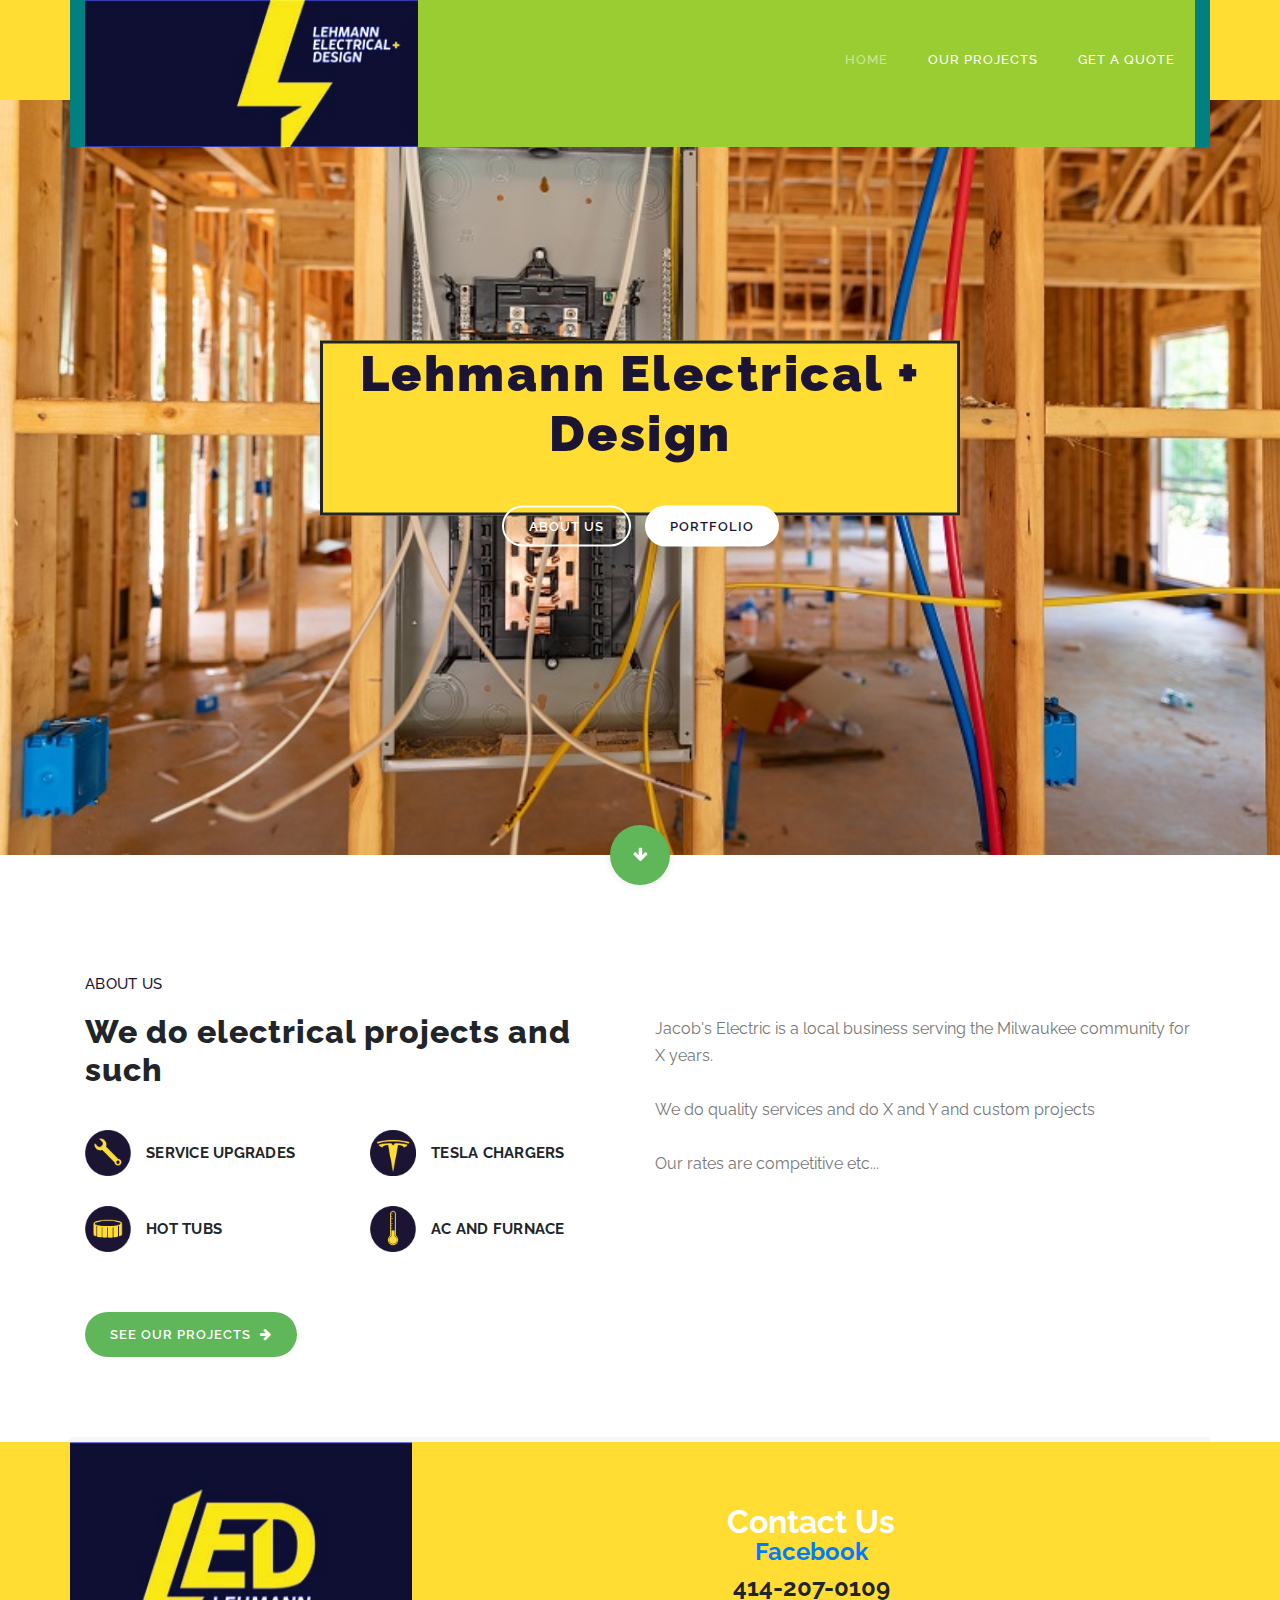
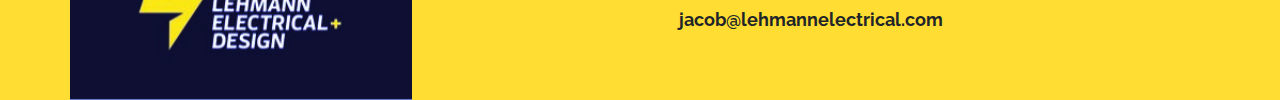
==== index.html @ bef442b4 "Update index.html" ====
<!DOCTYPE html>
<html lang="en">

<head>

    <meta charset="utf-8">
    <meta name="viewport" content="width=device-width, initial-scale=1, shrink-to-fit=yes">
    <meta name="description" content="">
    <meta name="author" content="">
    <link href="https://fonts.googleapis.com/css?family=Raleway:100,200,300,400,500,600,700,800,900&display=swap" rel="stylesheet">

    <title>Lehmann Electrial + Design</title>

    <!--

Breezed Template

https://templatemo.com/tm-543-breezed

-->
    <!-- Additional CSS Files -->
    <link rel="stylesheet" type="text/css" href="assets/css/bootstrap.min.css">

    <link rel="stylesheet" type="text/css" href="assets/css/font-awesome.css">

    <link rel="stylesheet" href="assets/css/templatemo-breezed.css">

    <link rel="stylesheet" href="assets/css/owl-carousel.css">

    <link rel="stylesheet" href="assets/css/lightbox.css">

</head>

<body>

    <!-- ***** Preloader Start ***** -->
    <div id="preloader">
        <div class="jumper">
            <div></div>
            <div></div>
            <div></div>
        </div>
    </div>
    <!-- ***** Preloader End ***** -->


    <!-- ***** Header Area Start ***** -->
    <header class="header-area header-sticky" style="background-color: #ffdd32; position:fixed;">
        <div class="container" style="background-color: teal;">
            <nav class="main-nav" style="background-color: yellowgreen;">
                <!-- ***** Logo Start ***** -->
                <img src="assets/images/LED1.jpg" alt="" style="width: 30%; text-align: left;">
                <!-- ***** Logo End ***** -->
                <!-- ***** Menu Start ***** -->
                <ul class="nav" style="padding-top: 20px;">
                    <li class="scroll-to-section"><a href="index.html" class="active">Home</a></li>
                    <li class="scroll-to-section"><a href="projects.html">Our Projects</a></li>
                    <li class="scroll-to-section"><a href="quote.html">Get a Quote</a></li>
                    <!-- Commented out from original
                            <div class="search-icon">
                                <a href="#search"><i class="fa fa-search"></i></a>
                            </div>
                            -->
                </ul>
                <a class='menu-trigger'>
                    <span>Menu</span>
                </a>
                <!-- ***** Menu End ***** -->
            </nav>
        </div>
    </header>
    <!-- ***** Header Area End ***** -->

    <!-- ***** Search Area ***** -->
    <div id="search">
        <button type="button" class="close">×</button>
        <form id="contact" action="#" method="get">
            <fieldset>
                <input type="search" name="q" placeholder="SEARCH KEYWORD(s)" aria-label="Search through site content">
            </fieldset>
            <fieldset>
                <button type="submit" class="main-button">Search</button>
            </fieldset>
        </form>
    </div>

    <!-- ***** Main Banner Area Start ***** -->
    <div class="main-banner header-text" id="top">
        <div class="Modern-Slider">
            <!-- Item -->
            <div class="item">
                <div class="img-fill">
                    <img src="assets/images/wiring.jpeg" alt="">
                    <div class="text-content" style="background-color: #ffdd32; width: fit-content; height: 175px; border: solid;">
                        <!-- <h3>Welcome To Breezed</h3> -->
                        <h5>Lehmann Electrical + Design</h5>
                        <a href="#about" class="main-stroked-button">About Us</a>
                        <a href="projects.html" class="main-filled-button">Portfolio</a>
                    </div>
                </div>
            </div>
            <!-- Commented out from original version

          <div class="item">
            <div class="img-fill">
                <img src="assets/images/slide-02.jpg" alt="">
                <div class="text-content">
                  <h3>Integrated Marketing Media</h3>
                  <h5>Best Digital Marketing</h5>
                  <a href="#" class="main-stroked-button">Read More</a>
                  <a href="#" class="main-filled-button">Take Action</a>
                </div>
            </div>
          </div>

          <div class="item">
            <div class="img-fill">
                <img src="assets/images/slide-03.jpg" alt="">
                <div class="text-content">
                  <h3>High Performance</h3>
                  <h5>Robust and Speedy</h5>
                  <a href="#" class="main-stroked-button">Learn More</a>
                  <a href="#" class="main-filled-button">Get It Now</a>
                </div>
            </div>
          </div>
        -->
        </div>
    </div>
    <div class="scroll-down scroll-to-section"><a href="#about"><i class="fa fa-arrow-down"></i></a></div>
    <!-- ***** Main Banner Area End ***** -->

    <!-- ***** About Area Starts ***** -->
    <section class="section" id="about">
        <div class="container">
            <div class="row">
                <div class="col-lg-6 col-md-6 col-xs-12">
                    <div class="left-text-content">
                        <div class="section-heading">
                            <h6>About Us</h6>
                            <h2>We do electrical projects and such</h2>
                        </div>
                        <div class="row">
                            <div class="col-md-6 col-sm-6">
                                <div class="service-item">
                                    <img src="assets/images/wrench.png" alt="">
                                    <h4>Service Upgrades</h4>
                                </div>
                            </div>
                            <div class="col-md-6 col-sm-6">
                                <div class="service-item">
                                    <img src="assets/images/tesla.png" alt="">
                                    <h4>Tesla Chargers</h4>
                                </div>
                            </div>
                            <div class="col-md-6 col-sm-6">
                                <div class="service-item">
                                    <img src="assets/images/hottub.png" alt="">
                                    <h4>Hot Tubs</h4>
                                </div>
                            </div>
                            <div class="col-md-6 col-sm-6">
                                <div class="service-item">
                                    <img src="assets/images/thermostat.png" alt="">
                                    <h4>AC and Furnace</h4>
                                </div>
                            </div>
                            <div class="col-md-12">
                                <a href="projects.html" class="main-button-icon">
                                    See our Projects <i class="fa fa-arrow-right" ></i>
                                </a>
                            </div>
                        </div>
                    </div>
                </div>
                <div class="col-lg-6 col-md-6 col-xs-12">
                    <div class="right-text-content">
                        <p> Jacob's Electric is a local business serving the Milwaukee community for X years.
                            <br><br>We do quality services and do X and Y and custom projects
                            <br><br>Our rates are competitive etc...</p>
                    </div>
                </div>
            </div>
        </div>
    </section>


    <!-- ***** Footer Start ***** -->
    <section class="section" id="contact-us" style="margin:auto;">
        <div class="container" style="align-content: center;">
            <div class="row">
                <img src="assets/images/LED3.jpg" style=" width: 30%; height: 30%; margin: auto;">
                <div class="container" style="width:70%; height: 50%; margin: auto;">
                    <li>
                        <p style="text-align: center; font-size: xx-large; color: white; font-weight: bolder;">Contact Us</p>
                    </li>
                    <li style="text-align: center; font-size: x-large; font-weight: bolder;">
                        <a href="https://www.facebook.com/LehmannElec">Facebook</a></li>
                    <li style="text-align: center; font-size: x-large; font-weight: bolder;">414-207-0109</li>
                    <li style="text-align: center; font-size: large; font-weight: bolder;">jacob@lehmannelectrical.com</li>

                </div>
            </div>
            <div class="left-text-content" style="width: 25%;">

            </div>
        </div>


        <!-- jQuery -->
        <script src="assets/js/jquery-2.1.0.min.js"></script>

        <!-- Bootstrap -->
        <script src="assets/js/popper.js"></script>
        <script src="assets/js/bootstrap.min.js"></script>

        <!-- Plugins -->
        <script src="assets/js/owl-carousel.js"></script>
        <script src="assets/js/scrollreveal.min.js"></script>
        <script src="assets/js/waypoints.min.js"></script>
        <script src="assets/js/jquery.counterup.min.js"></script>
        <script src="assets/js/imgfix.min.js"></script>
        <script src="assets/js/slick.js"></script>
        <script src="assets/js/lightbox.js"></script>
        <script src="assets/js/isotope.js"></script>

        <!-- Global Init -->
        <script src="assets/js/custom.js"></script>

        <script>
            $(function() {
                var selectedClass = "";
                $("p").click(function() {
                    selectedClass = $(this).attr("data-rel");
                    $("#portfolio").fadeTo(50, 0.1);
                    $("#portfolio div").not("." + selectedClass).fadeOut();
                    setTimeout(function() {
                        $("." + selectedClass).fadeIn();
                        $("#portfolio").fadeTo(50, 1);
                    }, 500);

                });
            });
        </script>

</body>

</html>
---- assets/css/templatemo-breezed.css ----
/*

Breezed Template

https://templatemo.com/tm-543-breezed

*/


/* ---------------------------------------------
Table of contents
------------------------------------------------
01. font & reset css
02. reset
03. global styles
04. header
05. banner
06. features
07. testimonials
08. contact
09. footer
10. preloader
11. search
12. portfolio

--------------------------------------------- */


/* 
---------------------------------------------
font & reset css
--------------------------------------------- 
*/

@import url("https://fonts.googleapis.com/css?family=Poppins:100,200,300,400,500,600,700,800,900");

/* 
---------------------------------------------
reset
--------------------------------------------- 
*/

html,
body,
div,
span,
applet,
object,
iframe,
h1,
h2,
h3,
h4,
h5,
h6,
p,
blockquote,
div pre,
a,
abbr,
acronym,
address,
big,
cite,
code,
del,
dfn,
em,
font,
img,
ins,
kbd,
q,
s,
samp,
small,
strike,
strong,
sub,
sup,
tt,
var,
b,
u,
i,
center,
dl,
dt,
dd,
ol,
ul,
li,
figure,
header,
nav,
section,
article,
aside,
footer,
figcaption {
    margin: 0;
    padding: 0;
    border: 0;
    outline: 0;
}

.clearfix:after {
    content: ".";
    display: block;
    clear: both;
    visibility: hidden;
    line-height: 0;
    height: 0;
}

.clearfix {
    display: inline-block;
}

html[xmlns] .clearfix {
    display: block;
}

* html .clearfix {
    height: 1%;
}

ul,
li {
    padding: 0;
    margin: 0;
    list-style: none;
}

header,
nav,
section,
article,
aside,
footer,
hgroup {
    display: block;
}

* {
    box-sizing: border-box;
}

html,
body {
    font-family: 'Raleway', sans-serif;
    font-weight: 400;
    background-color: #fff;
    font-size: 16px;
    -ms-text-size-adjust: 100%;
    -webkit-font-smoothing: antialiased;
    -moz-osx-font-smoothing: grayscale;
}

a {
    text-decoration: none !important;
}

h1,
h2,
h3,
h4,
h5,
h6 {
    margin-top: 0px;
    margin-bottom: 0px;
}

ul {
    margin-bottom: 0px;
}

p {
    font-size: 14px;
    line-height: 25px;
    color: #777;
}


/* 
---------------------------------------------
global styles
--------------------------------------------- 
*/

html,
body {
    background: #fff;
    font-family: 'Raleway', sans-serif;
}

::selection {
    background: #5fb759;
    color: #fff;
}

::-moz-selection {
    background: #5fb759;
    color: #fff;
}

@media (max-width: 991px) {
    html,
    body {
        overflow-x: hidden;
    }
    .mobile-top-fix {
        margin-top: 30px;
        margin-bottom: 0px;
    }
    .mobile-bottom-fix {
        margin-bottom: 30px;
    }
    .mobile-bottom-fix-big {
        margin-bottom: 60px;
    }
}

a.main-stroked-button {
    font-size: 13px;
    border-radius: 25px;
    padding: 11px 25px;
    background-color: transparent;
    border: 2px solid #fff;
    text-transform: uppercase;
    color: #fff;
    font-weight: 600;
    letter-spacing: 1px;
    -webkit-transition: all 0.3s ease 0s;
    -moz-transition: all 0.3s ease 0s;
    -o-transition: all 0.3s ease 0s;
    transition: all 0.3s ease 0s;
}

a.main-stroked-button:hover {
    background-color: #fff;
    color: #5fb759;
}

a.main-filled-button {
    font-size: 13px;
    border-radius: 25px;
    padding: 13px 25px;
    background-color: #fff;
    text-transform: uppercase;
    color: #1c1433;
    font-weight: 600;
    letter-spacing: 1px;
    -webkit-transition: all 0.3s ease 0s;
    -moz-transition: all 0.3s ease 0s;
    -o-transition: all 0.3s ease 0s;
    transition: all 0.3s ease 0s;
}

a.main-filled-button:hover {
    color: #fff;
    background-color: #ffdd32;
}

a.main-button-icon {
    font-size: 13px;
    border-radius: 25px;
    padding: 13px 25px;
    background-color: #5fb759;
    text-transform: uppercase;
    color: #fff;
    font-weight: 600;
    letter-spacing: 1px;
    -webkit-transition: all 0.3s ease 0s;
    -moz-transition: all 0.3s ease 0s;
    -o-transition: all 0.3s ease 0s;
    transition: all 0.3s ease 0s;
}

a.main-button-icon i {
    margin-left: 5px;
    -webkit-transition: all 0.3s ease-in-out 0s;
    -moz-transition: all 0.3s ease-in-out 0s;
    -o-transition: all 0.3s ease-in-out 0s;
    transition: all 0.3s ease-in-out 0s;
}

a.main-button-icon:hover i {
    padding-left: 5px;
}

button.main-button {
    outline: none;
    border: none;
    cursor: pointer;
    font-size: 13px;
    border-radius: 25px;
    padding: 10px 25px;
    background-color: #fff;
    text-transform: uppercase;
    color: #5fb759;
    font-weight: 600;
    letter-spacing: 1px;
    -webkit-transition: all 0.3s ease 0s;
    -moz-transition: all 0.3s ease 0s;
    -o-transition: all 0.3s ease 0s;
    transition: all 0.3s ease 0s;
}

button.main-button:hover {
    color: #fff;
    background-color: #5fb759;
}

button.main-button-icon {
    border: none;
    outline: none;
    font-size: 13px;
    border-radius: 25px;
    padding: 13px 25px;
    background-color: #5fb759;
    text-transform: uppercase;
    color: #fff;
    font-weight: 600;
    letter-spacing: 1px;
    -webkit-transition: all 0.3s ease 0s;
    -moz-transition: all 0.3s ease 0s;
    -o-transition: all 0.3s ease 0s;
    transition: all 0.3s ease 0s;
}

button.main-button-icon i {
    margin-left: 5px;
    -webkit-transition: all 0.3s ease-in-out 0s;
    -moz-transition: all 0.3s ease-in-out 0s;
    -o-transition: all 0.3s ease-in-out 0s;
    transition: all 0.3s ease-in-out 0s;
}

button.main-button-icon:hover i {
    padding-left: 5px;
}

a.text-button-icon {
    text-transform: uppercase;
    color: #1e1e1e;
    font-size: 13px;
    font-weight: 600;
    letter-spacing: 1px;
    -webkit-transition: all 0.3s ease 0s;
    -moz-transition: all 0.3s ease 0s;
    -o-transition: all 0.3s ease 0s;
    transition: all 0.3s ease 0s;
}

a.text-button-icon i {
    margin-left: 5px;
    -webkit-transition: all 0.3s ease-in-out 0s;
    -moz-transition: all 0.3s ease-in-out 0s;
    -o-transition: all 0.3s ease-in-out 0s;
    transition: all 0.3s ease-in-out 0s;
}

a.text-button-icon:hover {
    color: #5fb759;
}

a.text-button-icon:hover i {
    padding-left: 5px;
}

.section-heading h6 {
    font-size: 15px;
    font-weight: 500;
    text-transform: uppercase;
    letter-spacing: 0.25px;
    margin-top: 0px;
    margin-bottom: 0px;
}

.section-heading h2 {
    font-size: 32px;
    font-weight: 800;
    letter-spacing: 1px;
    margin-top: 20px;
    margin-bottom: 0px;
}


/* 
---------------------------------------------
header
--------------------------------------------- 
*/

.background-header {
    background-color: #ffdd32;
    height: 100px!important;
    position: fixed!important;
    top: 0px;
    left: 0px;
    right: 0px;
    box-shadow: 0px 0px 10px rgba(0, 0, 0, 0.15)!important;
}

.background-header .logo,
.background-header .main-nav .nav li a {
    color: #1e1e1e!important;
}

.background-header .main-nav .nav li:hover a {
    color: #5fb759!important;
}

.background-header .nav li a.active {
    color: #5fb759!important;
}

.header-area {
    position: absolute;
    top: 0px;
    left: 0px;
    right: 0px;
    z-index: 100;
    height: 100px;
    -webkit-transition: all .5s ease 0s;
    -moz-transition: all .5s ease 0s;
    -o-transition: all .5s ease 0s;
    transition: all .5s ease 0s;
}

.header-area .main-nav {
    min-height: 80px;
    background: transparent;
}

.header-area .main-nav .logo {
    line-height: 80px;
    color: #fff;
    font-size: 28px;
    font-weight: 700;
    text-transform: uppercase;
    letter-spacing: 2px;
    float: left;
    -webkit-transition: all 0.3s ease 0s;
    -moz-transition: all 0.3s ease 0s;
    -o-transition: all 0.3s ease 0s;
    transition: all 0.3s ease 0s;
}

.header-area .main-nav .nav {
    float: right;
    margin-top: 27px;
    margin-right: 0px;
    background-color: transparent;
    -webkit-transition: all 0.3s ease 0s;
    -moz-transition: all 0.3s ease 0s;
    -o-transition: all 0.3s ease 0s;
    transition: all 0.3s ease 0s;
    position: relative;
    z-index: 999;
}

.header-area .main-nav .nav li {
    padding-left: 20px;
    padding-right: 20px;
}

.header-area .main-nav .nav .search-icon {
    float: right;
    margin-left: 15px;
}

.header-area .main-nav .nav .search-icon a {
    background-color: #fff;
    color: #5fb759;
    width: 40px;
    height: 40px;
    display: inline-block;
    text-align: center;
    line-height: 40px;
}

@media (max-width: 767px) {
    .header-area .main-nav .nav .search-icon {
        float: none;
        text-align: center;
        width: 100%;
        background-color: #fff;
        margin-left: 0px;
    }
}

.header-area .main-nav .nav .search-icon a:hover {
    opacity: 1;
    color: #5fb759!important;
}

.header-area .main-nav .nav li a {
    display: block;
    font-weight: 500;
    font-size: 13px;
    color: #7a7a7a;
    text-transform: uppercase;
    -webkit-transition: all 0.3s ease 0s;
    -moz-transition: all 0.3s ease 0s;
    -o-transition: all 0.3s ease 0s;
    transition: all 0.3s ease 0s;
    height: 40px;
    line-height: 40px;
    border: transparent;
    letter-spacing: 1px;
}

.header-area .main-nav .nav li a {
    color: #fff;
}

.header-area .main-nav .nav li:hover a,
.header-area .main-nav .nav li a.active {
    color: #fff!important;
    opacity: 0.5;
}

.background-header .main-nav .nav li:hover a,
.background-header .main-nav .nav li a.active {
    color: #5fb759!important;
    opacity: 1;
}

.header-area .main-nav .nav li.submenu {
    position: relative;
    padding-right: 35px;
}

.header-area .main-nav .nav li.submenu:after {
    font-family: FontAwesome;
    content: "\f107";
    font-size: 12px;
    color: #fff;
    position: absolute;
    right: 18px;
    top: 12px;
}

.background-header .main-nav .nav li.submenu:after {
    color: #7a7a7a;
}

.header-area .main-nav .nav li.submenu ul {
    position: absolute;
    width: 200px;
    box-shadow: 0 2px 28px 0 rgba(0, 0, 0, 0.06);
    overflow: hidden;
    top: 40px;
    opacity: 0;
    transform: translateY(+2em);
    visibility: hidden;
    z-index: -1;
    transition: all 0.3s ease-in-out 0s, visibility 0s linear 0.3s, z-index 0s linear 0.01s;
}

.header-area .main-nav .nav li.submenu ul li {
    margin-left: 0px;
    padding-left: 0px;
    padding-right: 0px;
}

.header-area .main-nav .nav li.submenu ul li a {
    opacity: 1;
    display: block;
    background: #fff;
    color: #7a7a7a!important;
    padding-left: 20px;
    height: 40px;
    line-height: 40px;
    -webkit-transition: all 0.3s ease 0s;
    -moz-transition: all 0.3s ease 0s;
    -o-transition: all 0.3s ease 0s;
    transition: all 0.3s ease 0s;
    position: relative;
    font-size: 13px;
    border-bottom: 1px solid #f5f5f5;
}

.header-area .main-nav .nav li.submenu ul li a:hover {
    background: #fff;
    color: #5fb759!important;
    padding-left: 25px;
}

.header-area .main-nav .nav li.submenu ul li a:hover:before {
    width: 3px;
}

.header-area .main-nav .nav li.submenu:hover ul {
    visibility: visible;
    opacity: 1;
    z-index: 1;
    transform: translateY(0%);
    transition-delay: 0s, 0s, 0.3s;
}

.header-area .main-nav .menu-trigger {
    cursor: pointer;
    display: block;
    position: absolute;
    top: 23px;
    width: 32px;
    height: 40px;
    text-indent: -9999em;
    z-index: 99;
    right: 40px;
    display: none;
}

.header-area .main-nav .menu-trigger span,
.header-area .main-nav .menu-trigger span:before,
.header-area .main-nav .menu-trigger span:after {
    -moz-transition: all 0.4s;
    -o-transition: all 0.4s;
    -webkit-transition: all 0.4s;
    transition: all 0.4s;
    background-color: #1e1e1e;
    display: block;
    position: absolute;
    width: 30px;
    height: 2px;
    left: 0;
}

.background-header .main-nav .menu-trigger span,
.background-header .main-nav .menu-trigger span:before,
.background-header .main-nav .menu-trigger span:after {
    background-color: #1e1e1e;
}

.header-area .main-nav .menu-trigger span:before,
.header-area .main-nav .menu-trigger span:after {
    -moz-transition: all 0.4s;
    -o-transition: all 0.4s;
    -webkit-transition: all 0.4s;
    transition: all 0.4s;
    background-color: #1e1e1e;
    display: block;
    position: absolute;
    width: 30px;
    height: 2px;
    left: 0;
    width: 75%;
}

.background-header .main-nav .menu-trigger span:before,
.background-header .main-nav .menu-trigger span:after {
    background-color: #1e1e1e;
}

.header-area .main-nav .menu-trigger span:before,
.header-area .main-nav .menu-trigger span:after {
    content: "";
}

.header-area .main-nav .menu-trigger span {
    top: 16px;
}

.header-area .main-nav .menu-trigger span:before {
    -moz-transform-origin: 33% 100%;
    -ms-transform-origin: 33% 100%;
    -webkit-transform-origin: 33% 100%;
    transform-origin: 33% 100%;
    top: -10px;
    z-index: 10;
}

.header-area .main-nav .menu-trigger span:after {
    -moz-transform-origin: 33% 0;
    -ms-transform-origin: 33% 0;
    -webkit-transform-origin: 33% 0;
    transform-origin: 33% 0;
    top: 10px;
}

.header-area .main-nav .menu-trigger.active span,
.header-area .main-nav .menu-trigger.active span:before,
.header-area .main-nav .menu-trigger.active span:after {
    background-color: transparent;
    width: 100%;
}

.header-area .main-nav .menu-trigger.active span:before {
    -moz-transform: translateY(6px) translateX(1px) rotate(45deg);
    -ms-transform: translateY(6px) translateX(1px) rotate(45deg);
    -webkit-transform: translateY(6px) translateX(1px) rotate(45deg);
    transform: translateY(6px) translateX(1px) rotate(45deg);
    background-color: #1e1e1e;
}

.background-header .main-nav .menu-trigger.active span:before {
    background-color: #1e1e1e;
}

.header-area .main-nav .menu-trigger.active span:after {
    -moz-transform: translateY(-6px) translateX(1px) rotate(-45deg);
    -ms-transform: translateY(-6px) translateX(1px) rotate(-45deg);
    -webkit-transform: translateY(-6px) translateX(1px) rotate(-45deg);
    transform: translateY(-6px) translateX(1px) rotate(-45deg);
    background-color: #1e1e1e;
}

.background-header .main-nav .menu-trigger.active span:after {
    background-color: #1e1e1e;
}

.header-area.header-sticky {
    min-height: 80px;
}

.header-area.header-sticky .nav {
    margin-top: 20px !important;
}

.header-area.header-sticky .nav li a.active {
    color: #5fb759;
}

@media (max-width: 1200px) {
    .header-area .main-nav .nav li {
        padding-left: 12px;
        padding-right: 12px;
    }
    .header-area .main-nav:before {
        display: none;
    }
}

@media (max-width: 767px) {
    .header-area .main-nav .logo {
        color: #1e1e1e;
    }
    .header-area.header-sticky .nav li a:hover,
    .header-area.header-sticky .nav li a.active {
        color: #5fb759!important;
        opacity: 1;
    }
    .header-area.header-sticky .nav li.search-icon a {
        width: 100%;
    }
    .header-area {
        background-color: #f7f7f7;
        padding: 0px 15px;
        height: 80px;
        box-shadow: none;
        text-align: center;
    }
    .header-area .container {
        padding: 0px;
    }
    .header-area .logo {
        margin-left: 30px;
    }
    .header-area .menu-trigger {
        display: block !important;
    }
    .header-area .main-nav {
        overflow: hidden;
    }
    .header-area .main-nav .nav {
        float: none;
        width: 100%;
        display: none;
        -webkit-transition: all 0s ease 0s;
        -moz-transition: all 0s ease 0s;
        -o-transition: all 0s ease 0s;
        transition: all 0s ease 0s;
        margin-left: 0px;
    }
    .header-area .main-nav .nav li:first-child {
        border-top: 1px solid #eee;
    }
    .header-area.header-sticky .nav {
        margin-top: 80px !important;
    }
    .header-area .main-nav .nav li {
        width: 100%;
        background: #fff;
        border-bottom: 1px solid #eee;
        padding-left: 0px !important;
        padding-right: 0px !important;
    }
    .header-area .main-nav .nav li a {
        height: 50px !important;
        line-height: 50px !important;
        padding: 0px !important;
        border: none !important;
        background: #f7f7f7 !important;
        color: #191a20 !important;
    }
    .header-area .main-nav .nav li a:hover {
        background: #eee !important;
        color: #5fb759!important;
    }
    .header-area .main-nav .nav li.submenu ul {
        position: relative;
        visibility: inherit;
        opacity: 1;
        z-index: 1;
        transform: translateY(0%);
        transition-delay: 0s, 0s, 0.3s;
        top: 0px;
        width: 100%;
        box-shadow: none;
        height: 0px;
    }
    .header-area .main-nav .nav li.submenu ul li a {
        font-size: 12px;
        font-weight: 400;
    }
    .header-area .main-nav .nav li.submenu ul li a:hover:before {
        width: 0px;
    }
    .header-area .main-nav .nav li.submenu ul.active {
        height: auto !important;
    }
    .header-area .main-nav .nav li.submenu:after {
        color: #3B566E;
        right: 25px;
        font-size: 14px;
        top: 15px;
    }
    .header-area .main-nav .nav li.submenu:hover ul,
    .header-area .main-nav .nav li.submenu:focus ul {
        height: 0px;
    }
}

@media (min-width: 767px) {
    .header-area .main-nav .nav {
        display: flex !important;
    }
}


/* 
---------------------------------------------
banner
--------------------------------------------- 
*/


/* ==== Main CSS === */

.img-fill {
    width: 100%;
    display: block;
    overflow: hidden;
    position: relative;
    text-align: center
}

.img-fill img {
    min-height: 100%;
    min-width: 100%;
    position: relative;
    display: inline-block;
    max-width: none;
}

*,
*:before,
*:after {
    -webkit-box-sizing: border-box;
    box-sizing: border-box;
    -webkit-font-smoothing: antialiased;
    -moz-osx-font-smoothing: grayscale;
}

.Grid1k {
    padding: 0 15px;
    max-width: 1200px;
    margin: auto;
}

.blocks-box,
.slick-slider {
    margin: 0;
    padding: 0!important;
}

.slick-slide {
    float: left/* If RTL Make This Right */
    ;
    padding: 0;
}


/* ==== Slider Style === */

.Modern-Slider .item .img-fill {
    height: 95vh;
    background: #000;
}

.Modern-Slider .item .info>div {
    display: inline-block!important;
    vertical-align: middle;
}

.Modern-Slider .NextArrow {
    position: absolute;
    top: 50%;
    right: 30px;
    border: 0 none;
    background-color: transparent;
    text-align: center;
    font-size: 36px;
    font-family: 'FontAwesome';
    color: #FFF;
    z-index: 5;
    outline: none;
}

.Modern-Slider .NextArrow:before {
    content: '\f105';
}

.Modern-Slider .PrevArrow {
    position: absolute;
    top: 50%;
    left: 30px;
    border: 0 none;
    background-color: transparent;
    text-align: center;
    font-size: 36px;
    font-family: 'FontAwesome';
    color: #FFF;
    z-index: 5;
    outline: none;
}

.Modern-Slider .PrevArrow:before {
    content: '\f104';
}

.scroll-down {
    position: absolute;
    left: 50%;
    margin-top: -30px;
    margin-left: -30px;
    z-index: 10;
}

.scroll-down a {
    display: inline-block;
    background-color: #5fb759;
    width: 60px;
    height: 60px;
    text-align: center;
    line-height: 60px;
    border-radius: 50%;
    color: #fff;
    box-shadow: 0px 0px 10px rgba(0, 0, 0, 0.1);
}

ul.slick-dots {
    display: none!important;
}

.Modern-Slider .text-content {
    width: 80%;
    position: absolute;
    top: 50%;
    left: 50%;
    transform: translate(-50%, -50%);
}

.Modern-Slider .item h3 {
    margin-bottom: 25px;
    font-size: 16px;
    text-transform: uppercase;
    font-weight: 600;
    letter-spacing: 1px;
    color: #FFF;
    animation: fadeOutRight 1s both;
}

.Modern-Slider .item h5 {
    margin-bottom: 50px;
    font-size: 50px;
    font-weight: 1000;
    letter-spacing: 2.5px;
    color: #1c1433;
    overflow: hidden;
    animation: fadeOutLeft 1s both;
}

.Modern-Slider .item a {
    margin: 0 5px;
}

.Modern-Slider .item.slick-active h3 {
    animation: fadeInDown 1s both 1s;
}

.Modern-Slider .item.slick-active h5 {
    animation: fadeInLeft 1s both 1.5s;
}

.Modern-Slider .item.slick-active {
    animation: Slick-FastSwipeIn 1s both;
}

.Modern-Slider .buttons {
    position: relative;
}

.Modern-Slider {
    background: #000;
}


/* ==== Slick Slider Css Ruls === */

.slick-slider {
    position: relative;
    display: block;
    -webkit-user-select: none;
    -moz-user-select: none;
    -ms-user-select: none;
    user-select: none;
    -webkit-touch-callout: none;
    -khtml-user-select: none;
    -ms-touch-action: pan-y;
    touch-action: pan-y;
    -webkit-tap-highlight-color: transparent
}

.slick-list {
    position: relative;
    display: block;
    overflow: hidden;
    margin: 0;
    padding: 0
}

.slick-list:focus {
    outline: none
}

.slick-list.dragging {
    cursor: hand
}

.slick-slider .slick-track,
.slick-slider .slick-list {
    -webkit-transform: translate3d(0, 0, 0);
    -ms-transform: translate3d(0, 0, 0);
    transform: translate3d(0, 0, 0)
}

.slick-track {
    position: relative;
    top: 0;
    left: 0;
    display: block
}

.slick-track:before,
.slick-track:after {
    display: table;
    content: ''
}

.slick-track:after {
    clear: both
}

.slick-loading .slick-track {
    visibility: hidden
}

.slick-slide {
    display: none;
    float: left/* If RTL Make This Right */
    ;
    height: 100%;
    min-height: 1px
}

.slick-slide.dragging img {
    pointer-events: none
}

.slick-initialized .slick-slide {
    display: block
}

.slick-loading .slick-slide {
    visibility: hidden
}

.slick-vertical .slick-slide {
    display: block;
    height: auto;
    border: 1px solid transparent
}


/*
---------------------------------------------
about
---------------------------------------------
*/

#about {
    padding: 120px 0px 0px 0px;
    position: relative;
    z-index: 9;
}

#about .container {
    border-bottom: 5px solid #f7f7f7;
    padding-bottom: 80px;
}

#about .section-heading {
    margin-bottom: 10px;
}

#about .section-heading h6 {
    color: #1c1433;
}

#about .service-item {
    margin-top: 30px;
}

#about .service-item img {
    float: left;
    margin-right: 15px;
    width: 46px;
    height: 46px;
}

#about .service-item h4 {
    font-size: 15px;
    font-weight: 700;
    text-transform: uppercase;
    letter-spacing: 0.25px;
    line-height: 46px;
}

#about a.main-button-icon {
    display: inline-block;
    margin-top: 60px;
}

#about .right-text-content {
    margin-top: 40px;
}

#about .right-text-content p {
    font-size: 16px;
    line-height: 27px;
    color: #777;
}


/*
---------------------------------------------
features
---------------------------------------------
*/

#features {
    padding-top: 80px;
    padding-bottom: 70px;
}

#features .features-item {
    margin-bottom: 50px;
}

.features-item .features-icon {
    float: left;
}

#features .features-content {
    margin-left: 75px;
}

.features-item .features-content h4 {
    font-size: 15px;
    font-weight: 700;
    text-transform: uppercase;
    letter-spacing: 0.25px;
    margin-bottom: 15px;
}

.features-item .features-content p {
    margin-bottom: 15px;
}


/*
---------------------------------------------
subscribe
---------------------------------------------
*/

#subscribe {
    padding: 80px 0px;
    background-image: url(../images/slide-02.jpg);
    background-position: center center;
    background-repeat: no-repeat;
    background-size: cover;
}

#subscribe .section-heading {
    text-align: center;
    color: #fff;
    margin-bottom: 25px;
}

#subscribe p {
    text-align: center;
    font-size: 16px;
    line-height: 27px;
    color: #fff;
    margin-bottom: 40px;
}

#subscribe input {
    width: 100%;
    height: 38px;
    border-radius: 19px;
    border: 1px solid #fff;
    background-color: transparent;
    padding: 0px 20px;
    font-size: 13px;
    color: #fff;
    outline: none;
}

.subscribe-form ::-webkit-input-placeholder {
    /* Edge */
    color: #fff;
}

.subscribe-form :-ms-input-placeholder {
    /* Internet Explorer 10-11 */
    color: #fff;
}

.subscribe-form ::placeholder {
    color: #fff;
}

@media (max-width: 767px) {
    #subscribe fieldset {
        text-align: center;
        margin-bottom: 20px;
    }
}


/*
--------------------------------------------
testimonials
--------------------------------------------
*/

#testimonials {
    margin-top: 120px;
    padding: 80px 0px;
    padding: 120px 0px;
    background-image: url(../images/wiring2.jpg);
    background-position: center center;
    background-repeat: no-repeat;
    background-size: cover;
}

#testimonials .section-heading {
    text-align: center;
    color: #fff;
    margin-bottom: 60px;
}

#testimonials .item {
    position: relative;
    text-align: center;
}

#testimonials .item h4 {
    font-size: 17px;
    font-weight: 700;
    text-transform: uppercase;
    color: #fff;
    letter-spacing: 1px;
    margin-top: 22px;
    margin-bottom: 7px;
}

#testimonials .item span {
    color: #fff;
    font-weight: 500;
    font-size: 13px;
    text-transform: uppercase;
    letter-spacing: 0.5px;
}

#testimonials .item .member-thumb {
    position: relative;
}

#testimonials .item .hover-effect {
    cursor: pointer;
    position: absolute;
    top: 0;
    bottom: 0;
    width: 100%;
    background-color: rgba(0, 0, 0, 0.95);
    opacity: 0;
    visibility: hidden;
    -webkit-transition: all 0.5s ease 0s;
    -moz-transition: all 0.5s ease 0s;
    -o-transition: all 0.5s ease 0s;
    transition: all 0.5s ease 0s;
}

#testimonials .item .hover-content {
    position: absolute;
    top: 50%;
    left: 50%;
    transform: translate(-50%, -50%);
    width: 100%;
}

#testimonials .item:hover .hover-effect {
    opacity: 1;
    visibility: visible;
}

#testimonials .item .hover-effect ul li {
    display: inline-block;
    margin: 0px 5px;
}

#testimonials .item .hover-effect ul li a {
    width: 32px;
    height: 32px;
    display: inline-block;
    text-align: center;
    line-height: 32px;
    font-size: 14px;
    background-color: #fff;
    border-radius: 50%;
    color: #5fb759;
    -webkit-transition: all 0.3s ease 0s;
    -moz-transition: all 0.3s ease 0s;
    -o-transition: all 0.3s ease 0s;
    transition: all 0.3s ease 0s;
}

#testimonials .item .hover-effect ul li a:hover {
    color: #fff;
    background-color: #5fb759;
}

#testimonials .owl-carousel {
    padding-bottom: 60px;
}

.owl-dots {
    position: absolute;
    left: 50%;
    transform: translateX(-50%);
    bottom: 0;
}

.owl-dots .owl-dot {
    outline: none;
    height: 10px;
}

.owl-dots .owl-dot span {
    width: 8px;
    height: 8px;
    background-color: #fff;
    border-radius: 50%;
    display: inline-block;
    margin: 0px 5px;
    outline: none;
    -webkit-transition: all 0.2s ease 0s;
    -moz-transition: all 0.2s ease 0s;
    -o-transition: all 0.2s ease 0s;
    transition: all 0.2s ease 0s;
}

.owl-dots .active span {
    width: 10px;
    height: 10px;
    margin-bottom: -1px;
}


/* 
---------------------------------------------
contact
--------------------------------------------- 
*/

#contact-us .section-heading {
    margin-bottom: 50px;
}

#contact-us .section-heading h6 {
    color: #5fb759;
}

#contact-us .left-text-content ul li {
    margin-bottom: 0px;
}

#contact-us .left-text-content ul li {
    font-size: 14px;
    font-weight: 600;
    letter-spacing: 0.5px;
}

#contact-us .left-text-content ul li img {
    margin-right: 15px;
}

#contact-us {
    padding: 0px 0px;
    background-color: #ffdd32;
    background-position: center center;
    background-repeat: no-repeat;
}

#contact {
    margin-top: 40px;
    margin-left: 600px;
}

.contact-form input,
.contact-form textarea {
    color: #7a7a7a;
    font-size: 15px;
    border: 1px solid #ddd;
    background-color: #fff;
    width: 100%;
    height: 46px;
    outline: none;
    padding-top: 3px;
    padding-left: 20px;
    padding-right: 20px;
    -webkit-appearance: none;
    -moz-appearance: none;
    appearance: none;
    margin-bottom: 30px;
}

.contact-form textarea {
    height: 150px;
    resize: none;
    padding: 20px;
}

.contact-form ::-webkit-input-placeholder {
    /* Edge */
    color: #7a7a7a;
}

.contact-form :-ms-input-placeholder {
    /* Internet Explorer 10-11 */
    color: #7a7a7a;
}

.contact-form ::placeholder {
    color: #7a7a7a;
}


/* 
---------------------------------------------
footer
--------------------------------------------- 
*/

footer {
    margin-top: 100px;
    padding: 80px 0px;
    background: rgb(51, 155, 158);
    background: linear-gradient(145deg, rgba(51, 155, 158, 1) 0%, rgba(104, 204, 152, 1) 100%);
}

footer .left-text-content p {
    color: #fff;
    font-size: 14px;
}

footer .left-text-content a {
    color: #fff;
}

footer .right-text-content {
    float: right;
}

footer .right-text-content p {
    color: #fff;
    font-size: 14px;
    margin-right: 15px;
    text-transform: uppercase;
}

footer .right-text-content ul li {
    display: inline-block;
}

footer .right-text-content ul li a {
    width: 32px;
    height: 32px;
    display: inline-block;
    text-align: center;
    line-height: 32px;
    font-size: 14px;
    background-color: #fff;
    border-radius: 50%;
    color: #5fb759;
    -webkit-transition: all 0.3s ease 0s;
    -moz-transition: all 0.3s ease 0s;
    -o-transition: all 0.3s ease 0s;
    transition: all 0.3s ease 0s;
}

footer .right-text-content ul li a:hover {
    background-color: #5fb759;
    color: #fff;
}

@media (max-width: 992px) {
    footer .left-text-content p {
        text-align: center;
        margin-bottom: 30px;
    }
    footer .right-text-content {
        float: none;
        text-align: center;
    }
}


/* 
---------------------------------------------
preloader
--------------------------------------------- 
*/

#preloader {
    overflow: hidden;
    background-image: linear-gradient(145deg, #339b9e 0%, #68cc98 100%);
    left: 0;
    right: 0;
    top: 0;
    bottom: 0;
    position: fixed;
    z-index: 99999;
    color: #fff;
}

#preloader .jumper {
    left: 0;
    top: 0;
    right: 0;
    bottom: 0;
    display: block;
    position: absolute;
    margin: auto;
    width: 50px;
    height: 50px;
}

#preloader .jumper>div {
    background-color: #fff;
    width: 10px;
    height: 10px;
    border-radius: 100%;
    -webkit-animation-fill-mode: both;
    animation-fill-mode: both;
    position: absolute;
    opacity: 0;
    width: 50px;
    height: 50px;
    -webkit-animation: jumper 1s 0s linear infinite;
    animation: jumper 1s 0s linear infinite;
}

#preloader .jumper>div:nth-child(2) {
    -webkit-animation-delay: 0.33333s;
    animation-delay: 0.33333s;
}

#preloader .jumper>div:nth-child(3) {
    -webkit-animation-delay: 0.66666s;
    animation-delay: 0.66666s;
}

@-webkit-keyframes jumper {
    0% {
        opacity: 0;
        -webkit-transform: scale(0);
        transform: scale(0);
    }
    5% {
        opacity: 1;
    }
    100% {
        -webkit-transform: scale(1);
        transform: scale(1);
        opacity: 0;
    }
}

@keyframes jumper {
    0% {
        opacity: 0;
        -webkit-transform: scale(0);
        transform: scale(0);
    }
    5% {
        opacity: 1;
    }
    100% {
        opacity: 0;
    }
}


/* 
---------------------------------------------
search
--------------------------------------------- 
*/

#search {
    z-index: 9999;
    position: fixed;
    top: 0px;
    left: 0px;
    width: 100%;
    height: 100%;
    background-color: rgba(0, 0, 0, 0.95);
    -webkit-transition: all 0.5s ease-in-out;
    -moz-transition: all 0.5s ease-in-out;
    -o-transition: all 0.5s ease-in-out;
    -ms-transition: all 0.5s ease-in-out;
    transition: all 0.5s ease-in-out;
    -webkit-transform: translate(0px, -100%) scale(0, 0);
    -moz-transform: translate(0px, -100%) scale(0, 0);
    -o-transform: translate(0px, -100%) scale(0, 0);
    -ms-transform: translate(0px, -100%) scale(0, 0);
    transform: translate(0px, -100%) scale(0, 0);
    opacity: 0;
}

#search input {
    position: absolute;
    top: 50%;
    width: 100%;
    color: white;
    background: rgba(0, 0, 0, 0);
    font-size: 60px;
    font-weight: 300;
    text-align: center;
    border: 0px;
    margin: 0px auto;
    margin-top: -51px;
    padding-left: 30px;
    padding-right: 30px;
    outline: none;
}

#search .main-button {
    color: #fff;
    position: absolute;
    text-transform: uppercase;
    border-radius: 20px;
    font-size: 13px;
    font-weight: 600;
    padding: 11px 25px;
    letter-spacing: 1px;
    transform: translateX(-15%);
    top: 50%;
    left: 50%;
    margin-top: 61px;
    margin-left: -45px;
    background-color: #5fb759;
    border: black;
}

#search .close {
    border-radius: 50%;
    position: fixed;
    top: 15px;
    right: 15px;
    color: #fff;
    background-color: #5fb759;
    outline: none;
    opacity: 1;
    display: inline-block;
    width: 60px;
    height: 60px;
    text-align: center;
    line-height: 60px;
    font-size: 28px;
}

#search.open {
    -webkit-transform: translate(0px, 0px) scale(1, 1);
    -moz-transform: translate(0px, 0px) scale(1, 1);
    -o-transform: translate(0px, 0px) scale(1, 1);
    -ms-transform: translate(0px, 0px) scale(1, 1);
    transform: translate(0px, 0px) scale(1, 1);
    opacity: 1;
}


/* 
---------------------------------------------
portfolio
--------------------------------------------- 
*/

#projects .filters {
    margin-top: 50px;
}

#projects .filters ul {
    padding: 0;
}

#projects .filters ul li {
    list-style: none;
    display: block;
    padding: 15px 0px;
    cursor: pointer;
    position: relative;
    font-size: 13px;
    font-weight: 700;
    color: #9a9a9a;
    text-transform: uppercase;
    -webkit-transition: all 0.3s ease-in-out;
    -moz-transition: all 0.3s ease-in-out;
    -o-transition: all 0.3s ease-in-out;
    -ms-transition: all 0.3s ease-in-out;
    transition: all 0.3s ease-in-out;
}

#projects .filters ul li.active,
#projects .filters ul li:hover {
    color: #5fb759;
}

#projects .filters-content {
    margin-top: 50px;
}

#projects .filters-content .show {
    opacity: 1;
    visibility: visible;
    transition: all 350ms;
}

#projects .filters-content .hide {
    opacity: 0;
    visibility: hidden;
    transition: all 350ms;
}

#projects .filters-content .all {
    margin-bottom: 30px;
}

#projects .filters-content .item {
    text-align: center;
    cursor: pointer;
    -webkit-transition: all 0.3s ease-in-out;
    -moz-transition: all 0.3s ease-in-out;
    -o-transition: all 0.3s ease-in-out;
    -ms-transition: all 0.3s ease-in-out;
    transition: all 0.3s ease-in-out;
}

#projects .filters-content .item:hover {
    opacity: 0.75;
}

#projects .filters-content .item .p-inner {
    padding: 20px 30px;
    box-shadow: 0 0 5px rgba(0, 0, 0, 0.3);
}

#projects .filters-content .item .p-inner h5 {
    font-size: 15px;
}

#projects .filters-content .item .p-inner .cat {
    font-size: 13px;
}

#projects .filters-content .item img {
    width: 100%;
}

#projects {
    padding-top: 120px;
}

#projects .section-heading {
    margin-bottom: 60px;
}

#projects .section-heading h6 {
    color: #5fb759;
}

#projects .filters ul li {
    display: inline-block;
    margin-right: 10px;
    padding: 0px;
}

#projects .section-heading {
    margin-bottom: 0px;
}
---- assets/css/owl-carousel.css ----
/**
 * Owl Carousel v2.3.4
 * Copyright 2013-2018 David Deutsch
 * Licensed under: SEE LICENSE IN https://github.com/OwlCarousel2/OwlCarousel2/blob/master/LICENSE
 */
/*
 *  Owl Carousel - Core
 */
.owl-carousel {
  display: none;
  width: 100%;
  -webkit-tap-highlight-color: transparent;
  /* position relative and z-index fix webkit rendering fonts issue */
  position: relative;
  z-index: 1; }
  .owl-carousel .owl-stage {
    position: relative;
    -ms-touch-action: pan-Y;
    touch-action: manipulation;
    -moz-backface-visibility: hidden;
    /* fix firefox animation glitch */ }
  .owl-carousel .owl-stage:after {
    content: ".";
    display: block;
    clear: both;
    visibility: hidden;
    line-height: 0;
    height: 0; }
  .owl-carousel .owl-stage-outer {
    position: relative;
    overflow: hidden;
    /* fix for flashing background */
    -webkit-transform: translate3d(0px, 0px, 0px); }
  .owl-carousel .owl-wrapper,
  .owl-carousel .owl-item {
    -webkit-backface-visibility: hidden;
    -moz-backface-visibility: hidden;
    -ms-backface-visibility: hidden;
    -webkit-transform: translate3d(0, 0, 0);
    -moz-transform: translate3d(0, 0, 0);
    -ms-transform: translate3d(0, 0, 0); }
  .owl-carousel .owl-item {
    position: relative;
    min-height: 1px;
    float: left;
    -webkit-backface-visibility: hidden;
    -webkit-tap-highlight-color: transparent;
    -webkit-touch-callout: none; }
  .owl-carousel .owl-item img {
    display: block;
    width: 100%; }
  .owl-carousel .owl-nav.disabled,
  .owl-carousel .owl-dots.disabled {
    display: none; }
  .owl-carousel .owl-nav .owl-prev,
  .owl-carousel .owl-nav .owl-next,
  .owl-carousel .owl-dot {
    cursor: pointer;
    -webkit-user-select: none;
    -khtml-user-select: none;
    -moz-user-select: none;
    -ms-user-select: none;
    user-select: none; }
  .owl-carousel .owl-nav button.owl-prev,
  .owl-carousel .owl-nav button.owl-next,
  .owl-carousel button.owl-dot {
    background: none;
    color: inherit;
    border: none;
    padding: 0 !important;
    font: inherit; }
  .owl-carousel.owl-loaded {
    display: block; }
  .owl-carousel.owl-loading {
    opacity: 0;
    display: block; }
  .owl-carousel.owl-hidden {
    opacity: 0; }
  .owl-carousel.owl-refresh .owl-item {
    visibility: hidden; }
  .owl-carousel.owl-drag .owl-item {
    -ms-touch-action: pan-y;
        touch-action: pan-y;
    -webkit-user-select: none;
    -moz-user-select: none;
    -ms-user-select: none;
    user-select: none; }
  .owl-carousel.owl-grab {
    cursor: move;
    cursor: grab; }
  .owl-carousel.owl-rtl {
    direction: rtl; }
  .owl-carousel.owl-rtl .owl-item {
    float: right; }

/* No Js */
.no-js .owl-carousel {
  display: block; }

/*
 *  Owl Carousel - Animate Plugin
 */
.owl-carousel .animated {
  animation-duration: 1000ms;
  animation-fill-mode: both; }

.owl-carousel .owl-animated-in {
  z-index: 0; }

.owl-carousel .owl-animated-out {
  z-index: 1; }

.owl-carousel .fadeOut {
  animation-name: fadeOut; }

@keyframes fadeOut {
  0% {
    opacity: 1; }
  100% {
    opacity: 0; } }

/*
 * 	Owl Carousel - Auto Height Plugin
 */
.owl-height {
  transition: height 500ms ease-in-out; }

/*
 * 	Owl Carousel - Lazy Load Plugin
 */
.owl-carousel .owl-item {
  /**
			This is introduced due to a bug in IE11 where lazy loading combined with autoheight plugin causes a wrong
			calculation of the height of the owl-item that breaks page layouts
		 */ }
  .owl-carousel .owl-item .owl-lazy {
    opacity: 0;
    transition: opacity 400ms ease; }
  .owl-carousel .owl-item .owl-lazy[src^=""], .owl-carousel .owl-item .owl-lazy:not([src]) {
    max-height: 0; }
  .owl-carousel .owl-item img.owl-lazy {
    transform-style: preserve-3d; }

/*
 * 	Owl Carousel - Video Plugin
 */
.owl-carousel .owl-video-wrapper {
  position: relative;
  height: 100%;
  background: #000; }

.owl-carousel .owl-video-play-icon {
  position: absolute;
  height: 80px;
  width: 80px;
  left: 50%;
  top: 50%;
  margin-left: -40px;
  margin-top: -40px;
  background: url("owl.video.play.png") no-repeat;
  cursor: pointer;
  z-index: 1;
  -webkit-backface-visibility: hidden;
  transition: transform 100ms ease; }

.owl-carousel .owl-video-play-icon:hover {
  -ms-transform: scale(1.3, 1.3);
      transform: scale(1.3, 1.3); }

.owl-carousel .owl-video-playing .owl-video-tn,
.owl-carousel .owl-video-playing .owl-video-play-icon {
  display: none; }

.owl-carousel .owl-video-tn {
  opacity: 0;
  height: 100%;
  background-position: center center;
  background-repeat: no-repeat;
  background-size: contain;
  transition: opacity 400ms ease; }

.owl-carousel .owl-video-frame {
  position: relative;
  z-index: 1;
  height: 100%;
  width: 100%; }
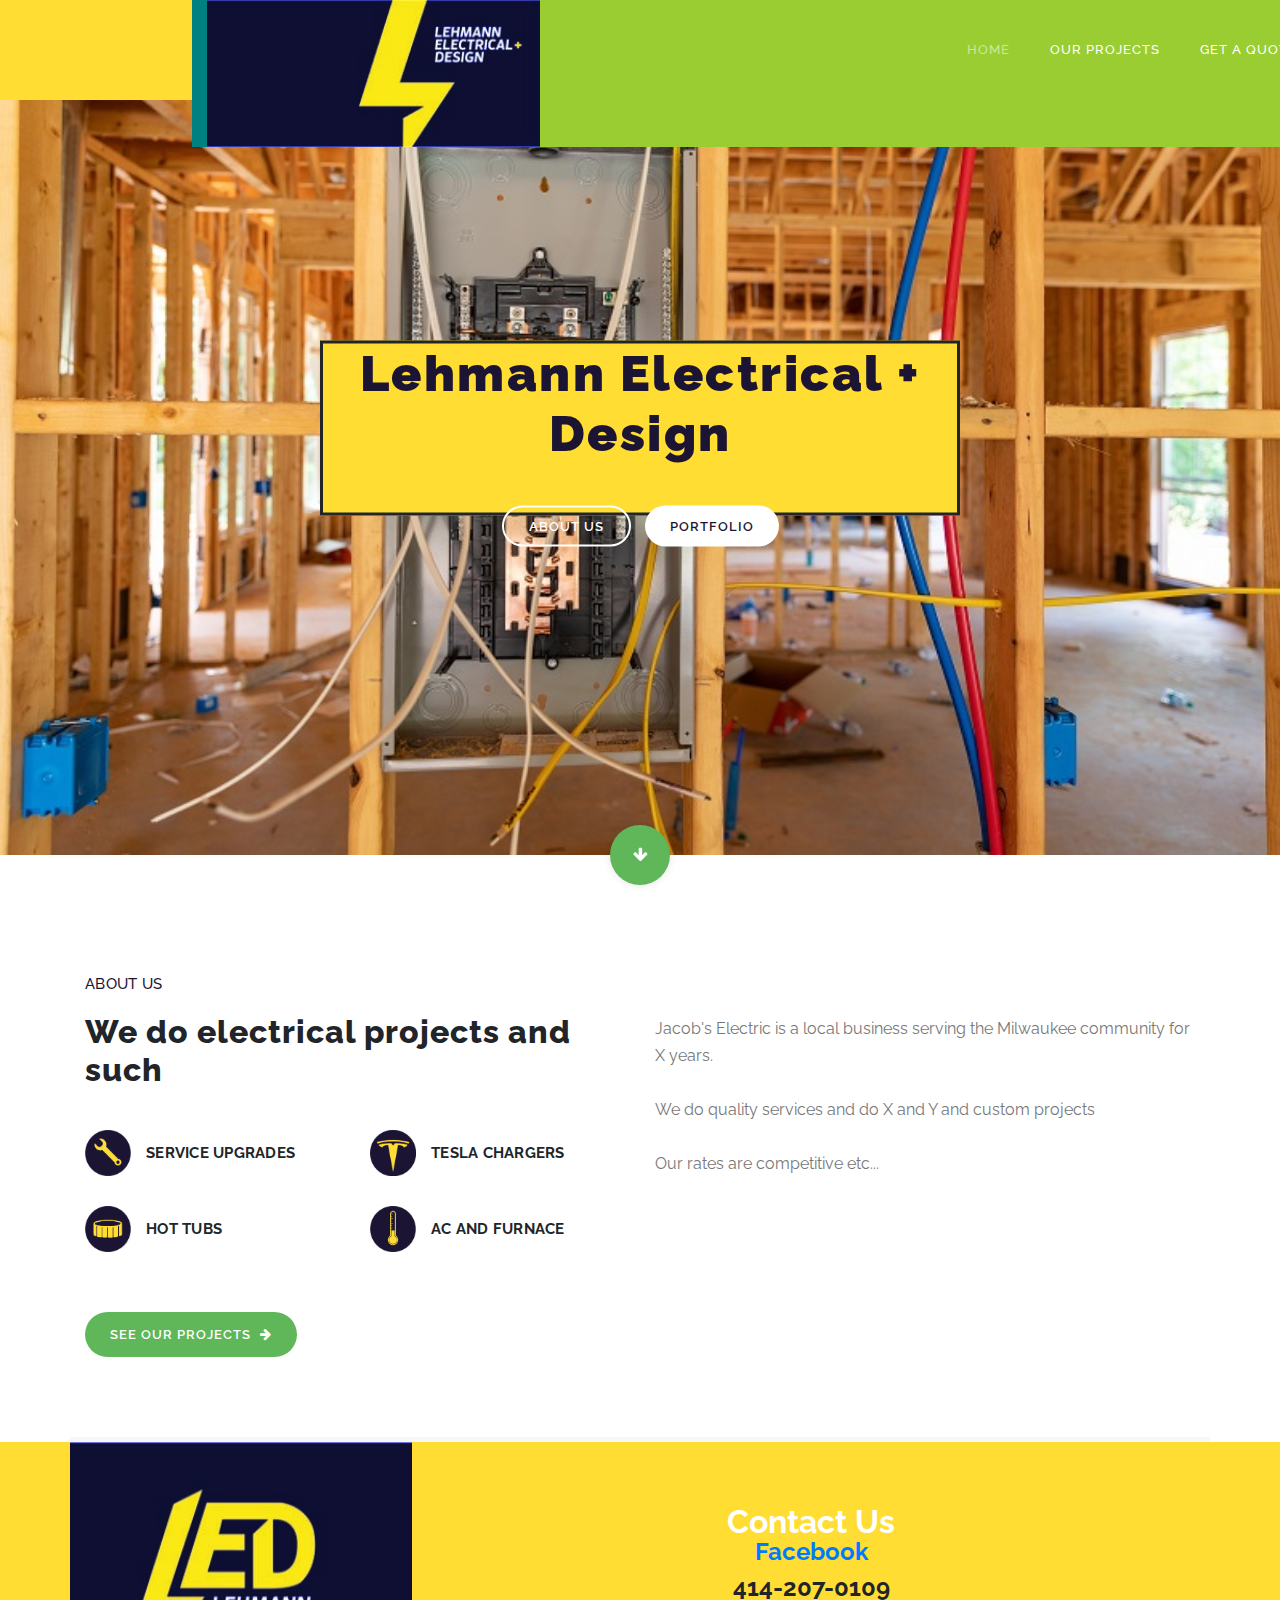
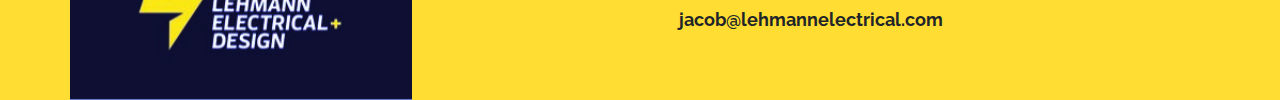
==== commit ab2d7c55: "Update index.html" ====
--- a/index.html
+++ b/index.html
@@ -46,21 +46,16 @@
 
     <!-- ***** Header Area Start ***** -->
     <header class="header-area header-sticky" style="background-color: #ffdd32; position:fixed;">
-        <div class="container" style="background-color: teal;">
+        <div class="container" style="background-color: teal; margin-left: 15%;">
             <nav class="main-nav" style="background-color: yellowgreen;">
                 <!-- ***** Logo Start ***** -->
-                <img src="assets/images/LED1.jpg" alt="" style="width: 30%; text-align: left;">
+                <img src="assets/images/LED1.jpg" alt="" style="width: 30%;">
                 <!-- ***** Logo End ***** -->
                 <!-- ***** Menu Start ***** -->
-                <ul class="nav" style="padding-top: 20px;">
+                <ul class="nav" style="padding-top: 10px;">
                     <li class="scroll-to-section"><a href="index.html" class="active">Home</a></li>
                     <li class="scroll-to-section"><a href="projects.html">Our Projects</a></li>
                     <li class="scroll-to-section"><a href="quote.html">Get a Quote</a></li>
-                    <!-- Commented out from original
-                            <div class="search-icon">
-                                <a href="#search"><i class="fa fa-search"></i></a>
-                            </div>
-                            -->
                 </ul>
                 <a class='menu-trigger'>
                     <span>Menu</span>
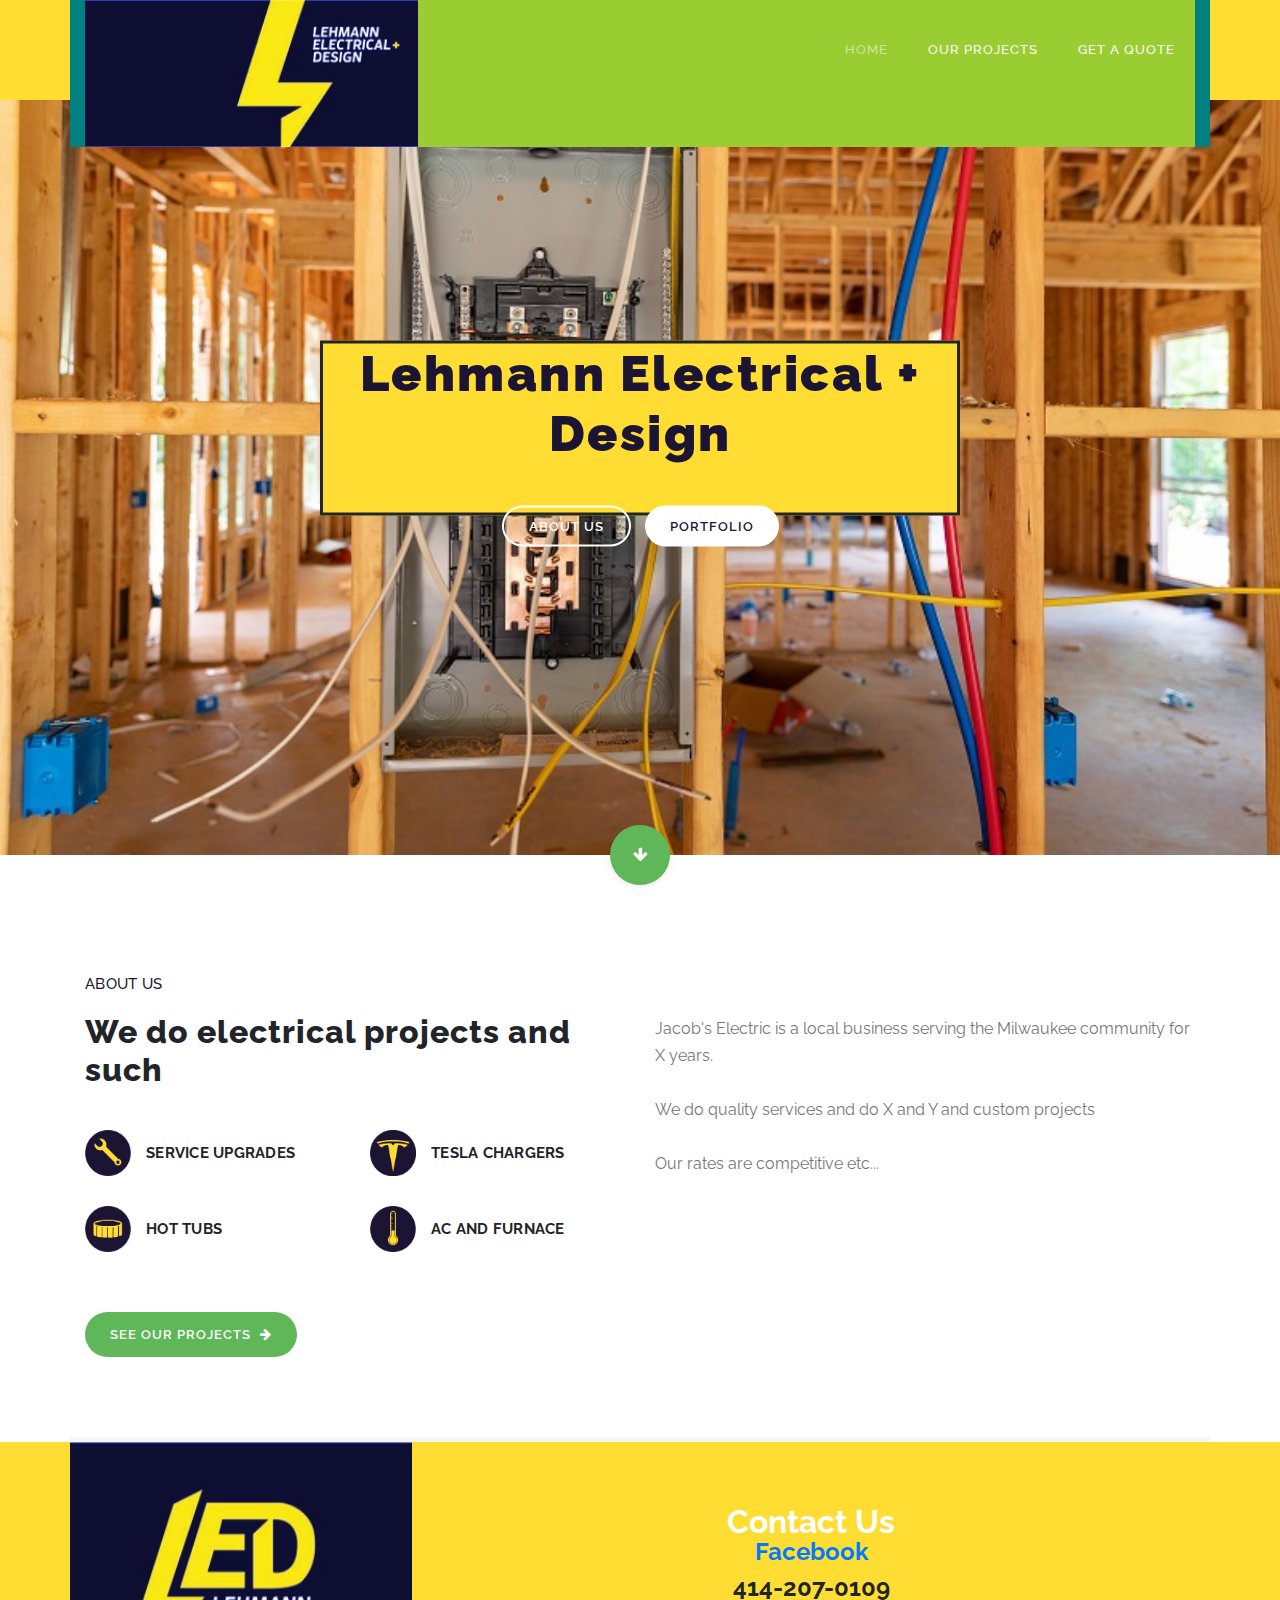
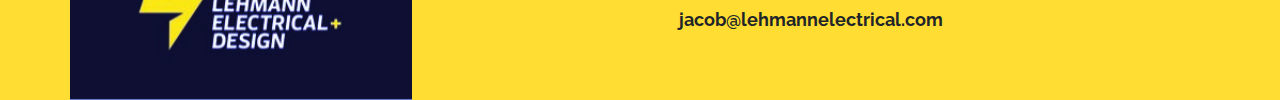
==== commit bbe67505: "Update index.html" ====
--- a/index.html
+++ b/index.html
@@ -46,10 +46,10 @@
 
     <!-- ***** Header Area Start ***** -->
     <header class="header-area header-sticky" style="background-color: #ffdd32; position:fixed;">
-        <div class="container" style="background-color: teal; margin-left: 15%;">
+        <div class="container" style="background-color: teal;">
             <nav class="main-nav" style="background-color: yellowgreen;">
                 <!-- ***** Logo Start ***** -->
-                <img src="assets/images/LED1.jpg" alt="" style="width: 30%;">
+                <img src="assets/images/LED1.jpg" alt="" style="width: 30%; height: 100%;">
                 <!-- ***** Logo End ***** -->
                 <!-- ***** Menu Start ***** -->
                 <ul class="nav" style="padding-top: 10px;">
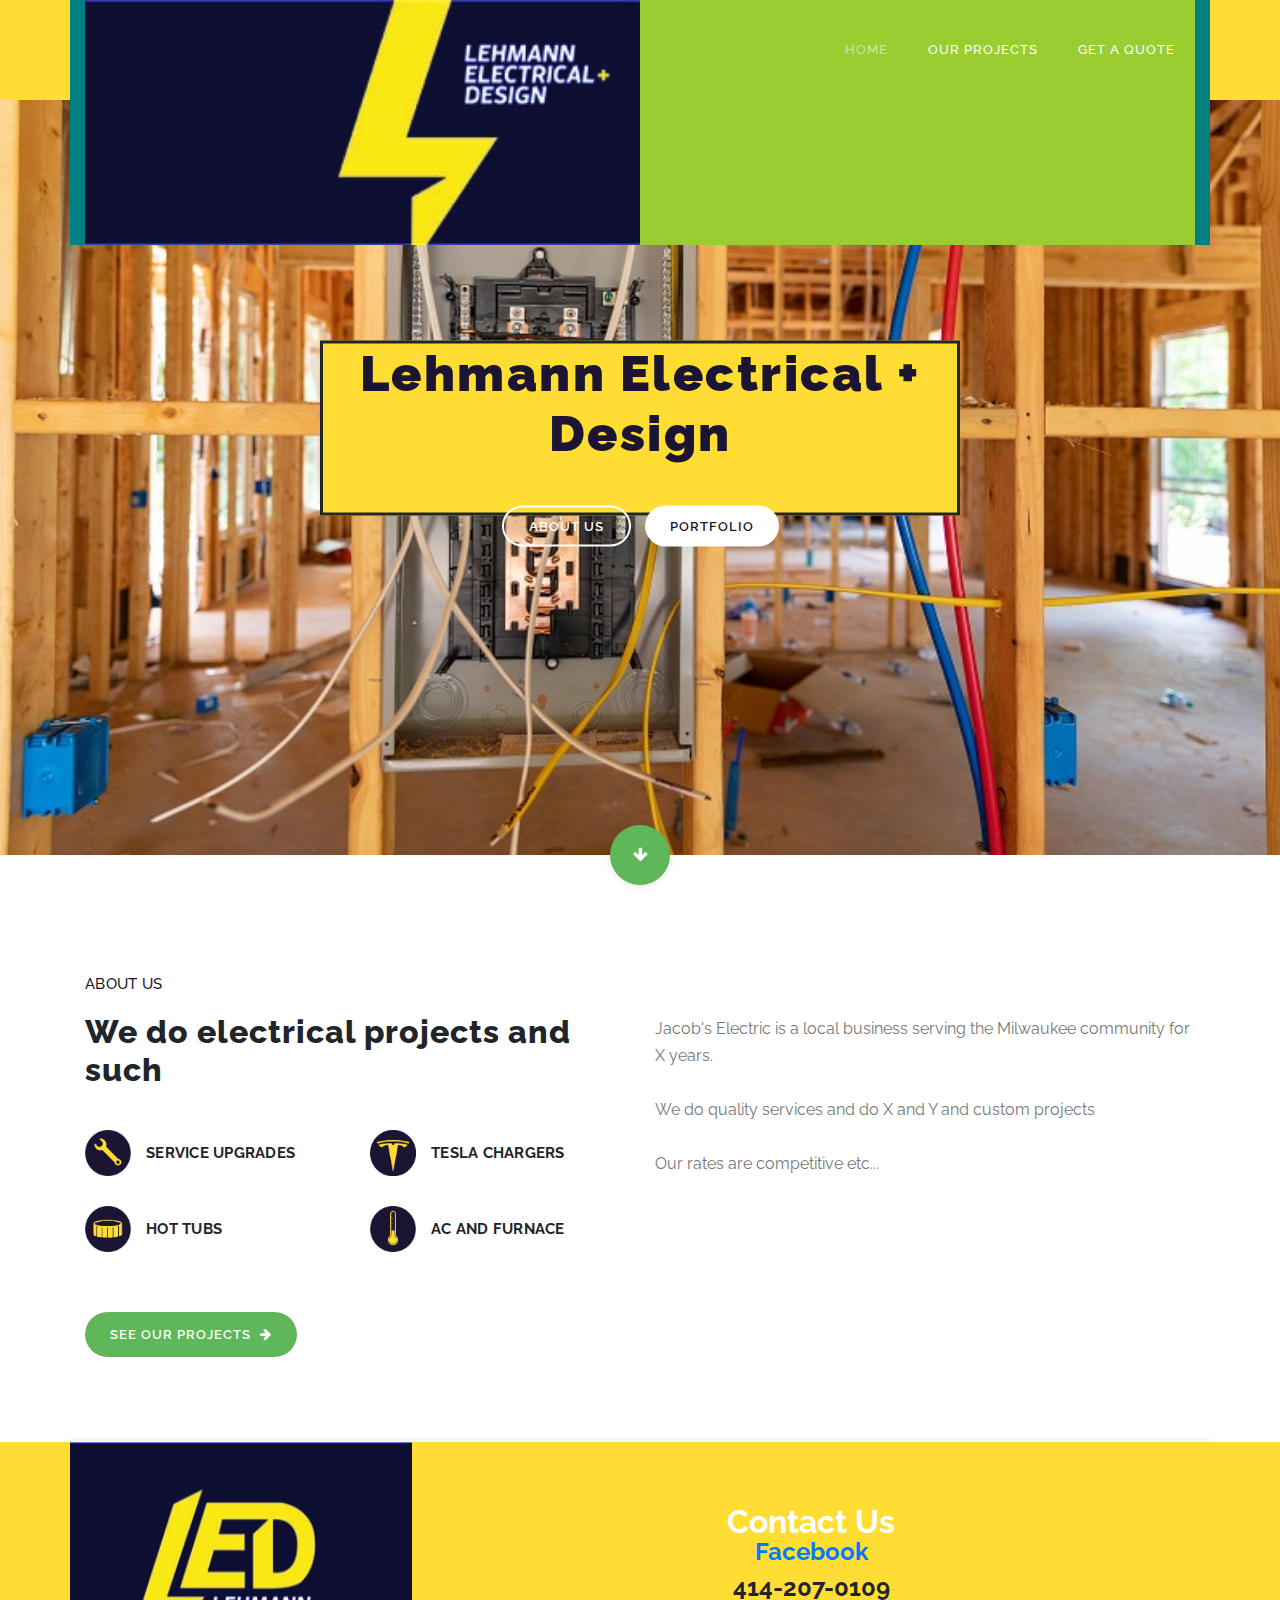
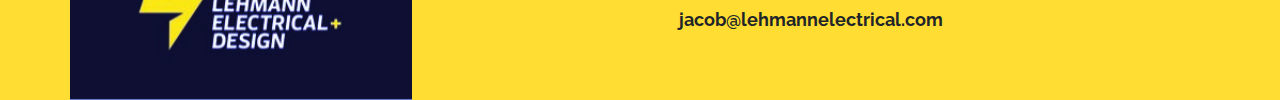
==== commit 03d058f9: "Update index.html" ====
--- a/index.html
+++ b/index.html
@@ -49,7 +49,7 @@
         <div class="container" style="background-color: teal;">
             <nav class="main-nav" style="background-color: yellowgreen;">
                 <!-- ***** Logo Start ***** -->
-                <img src="assets/images/LED1.jpg" alt="" style="width: 30%; height: 100%;">
+                <img src="assets/images/LED1.jpg" alt="" style="width: 50%; height: 100%;">
                 <!-- ***** Logo End ***** -->
                 <!-- ***** Menu Start ***** -->
                 <ul class="nav" style="padding-top: 10px;">
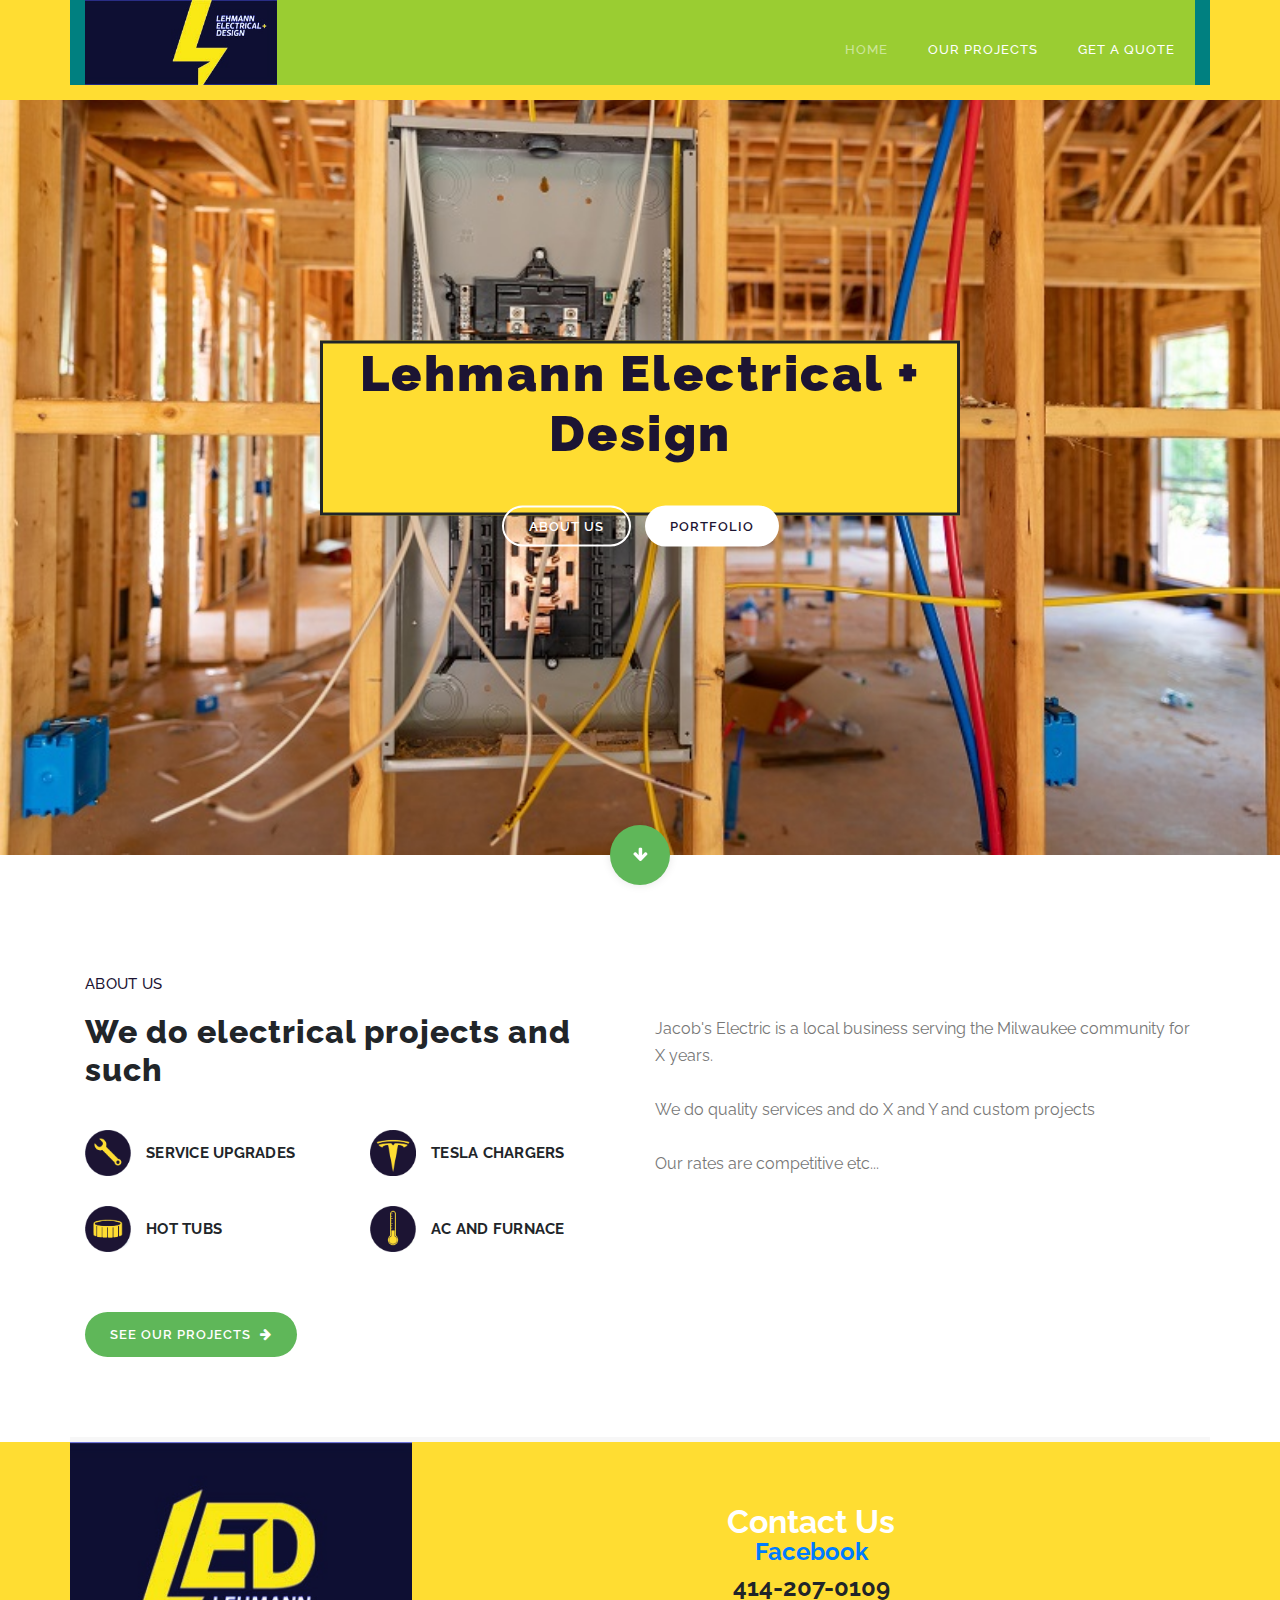
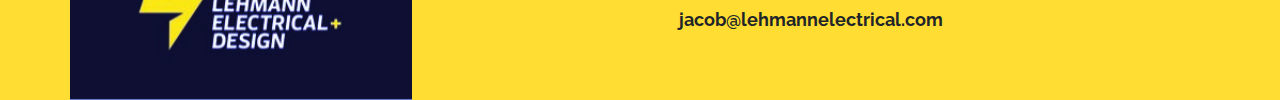
==== commit ef0db117: "Update index.html" ====
--- a/index.html
+++ b/index.html
@@ -49,7 +49,7 @@
         <div class="container" style="background-color: teal;">
             <nav class="main-nav" style="background-color: yellowgreen;">
                 <!-- ***** Logo Start ***** -->
-                <img src="assets/images/LED1.jpg" alt="" style="width: 50%; height: 100%;">
+                <img src="assets/images/LED1.jpg" alt="" style="width: 15vw; height: 100%;">
                 <!-- ***** Logo End ***** -->
                 <!-- ***** Menu Start ***** -->
                 <ul class="nav" style="padding-top: 10px;">
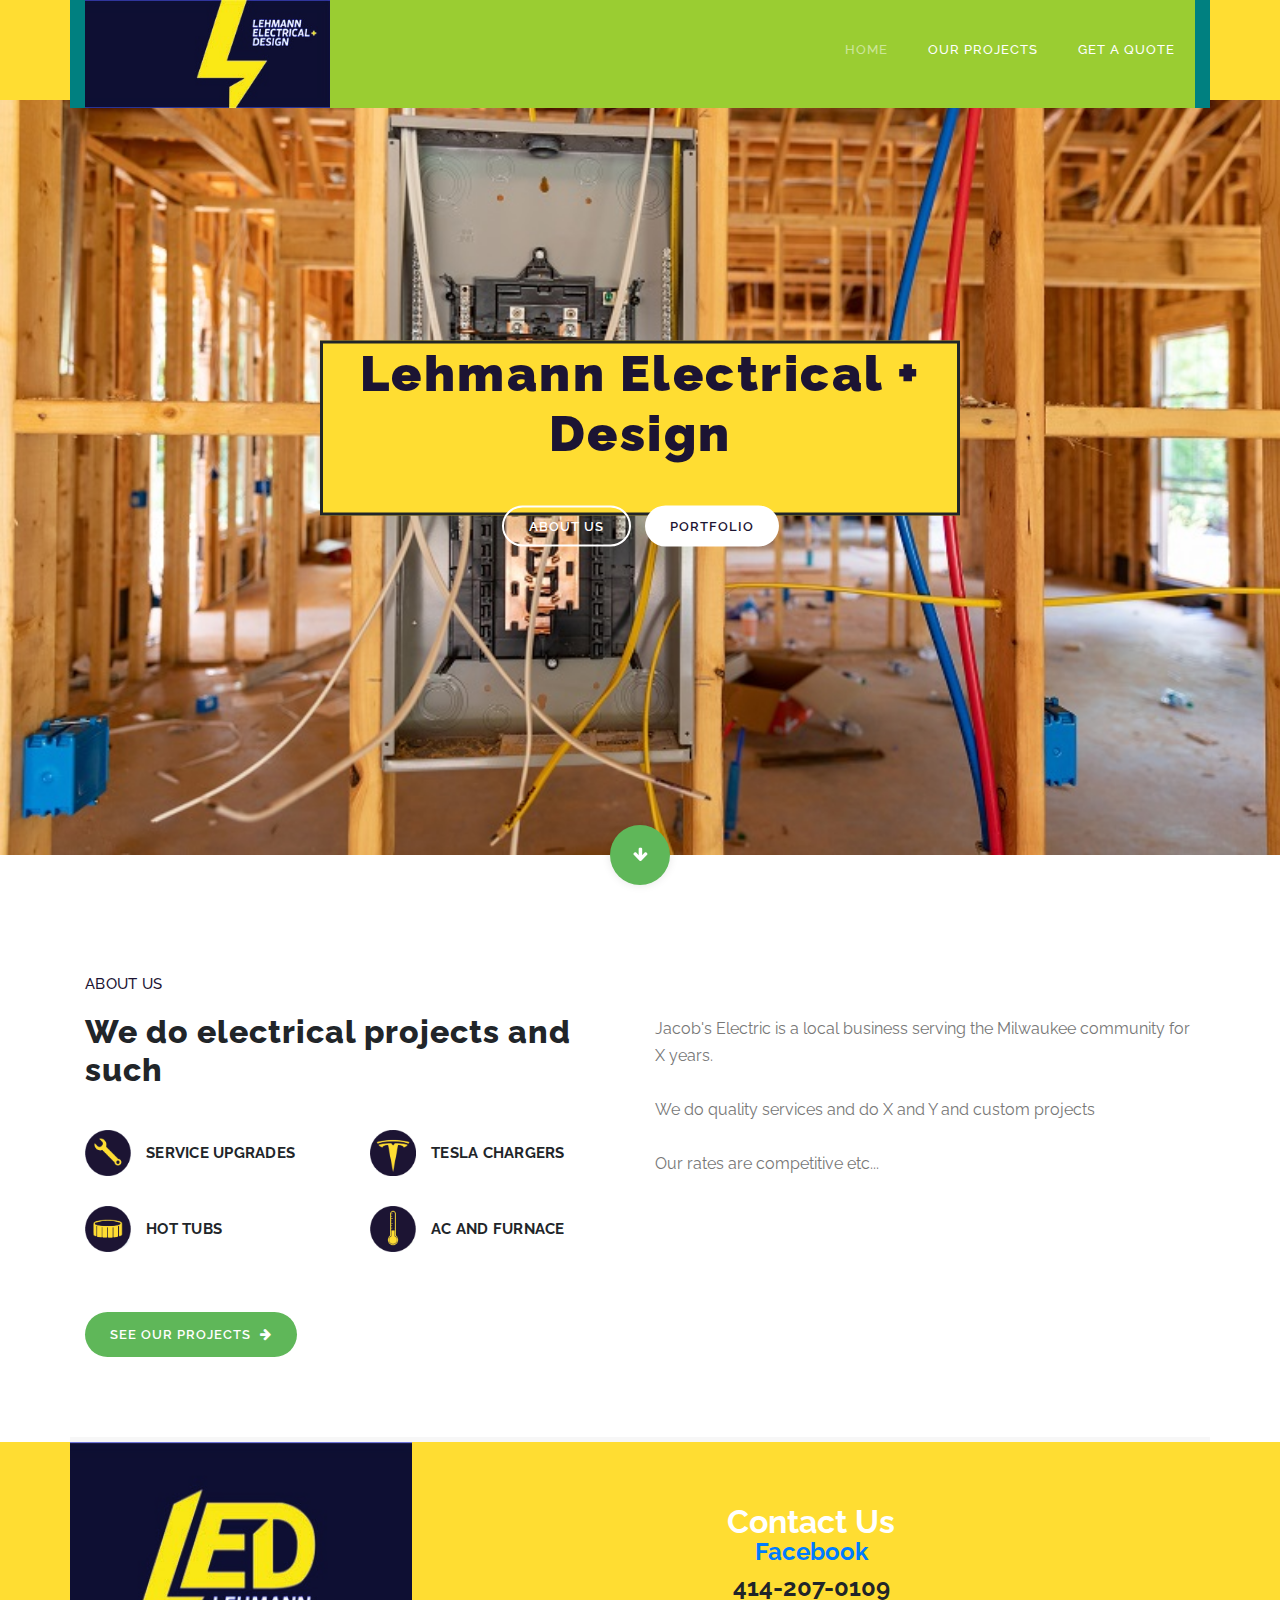
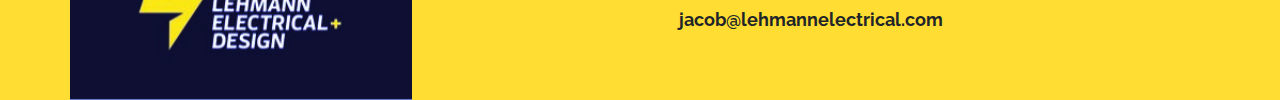
==== commit cb63c686: "Update index.html" ====
--- a/index.html
+++ b/index.html
@@ -49,7 +49,7 @@
         <div class="container" style="background-color: teal;">
             <nav class="main-nav" style="background-color: yellowgreen;">
                 <!-- ***** Logo Start ***** -->
-                <img src="assets/images/LED1.jpg" alt="" style="width: 15vw; height: 100%;">
+                <img src="assets/images/LED1.jpg" alt="" style="height: 12vh;">
                 <!-- ***** Logo End ***** -->
                 <!-- ***** Menu Start ***** -->
                 <ul class="nav" style="padding-top: 10px;">
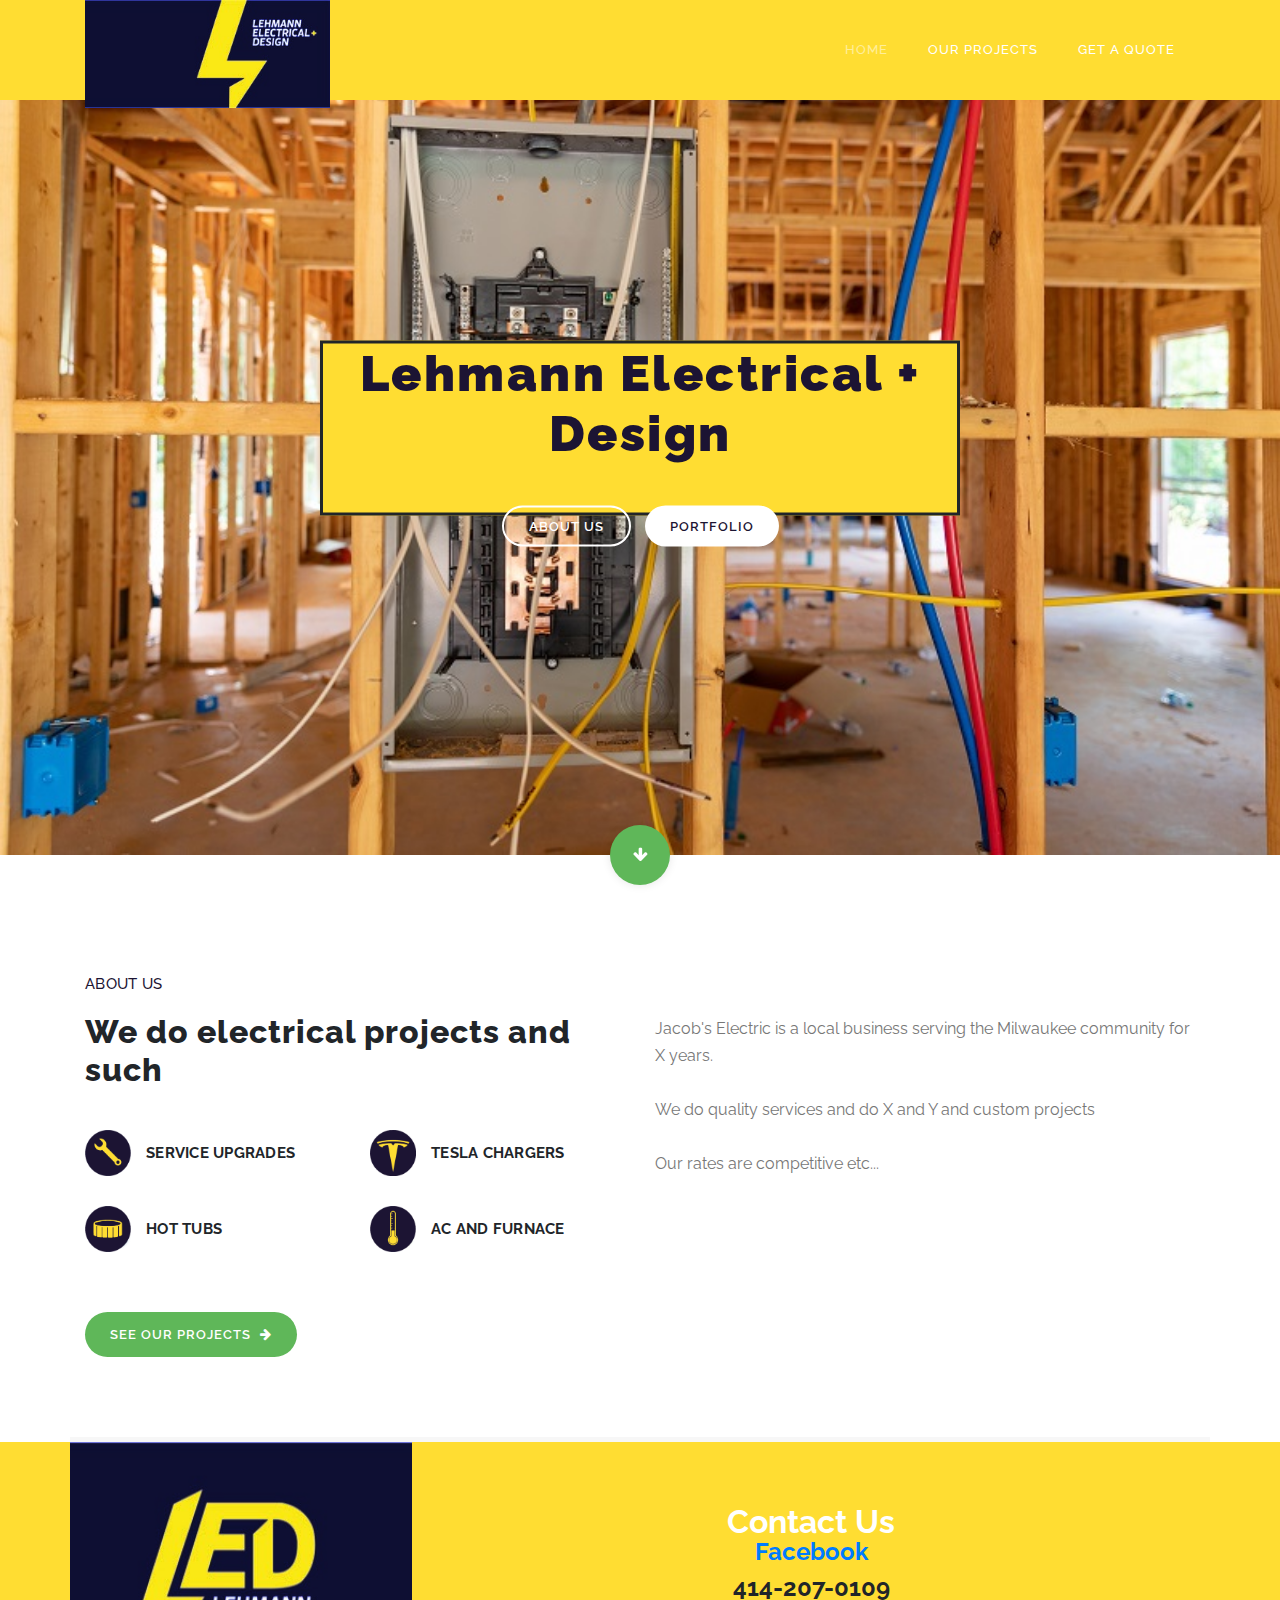
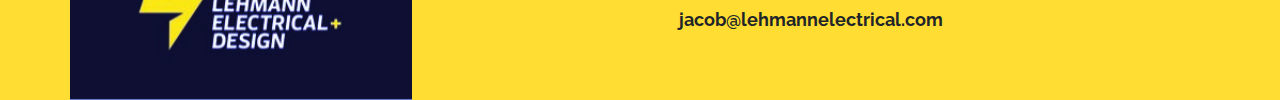
==== commit 5fb63648: "Update index.html" ====
--- a/index.html
+++ b/index.html
@@ -46,8 +46,8 @@
 
     <!-- ***** Header Area Start ***** -->
     <header class="header-area header-sticky" style="background-color: #ffdd32; position:fixed;">
-        <div class="container" style="background-color: teal;">
-            <nav class="main-nav" style="background-color: yellowgreen;">
+        <div class="container">
+            <nav class="main-nav">
                 <!-- ***** Logo Start ***** -->
                 <img src="assets/images/LED1.jpg" alt="" style="height: 12vh;">
                 <!-- ***** Logo End ***** -->
